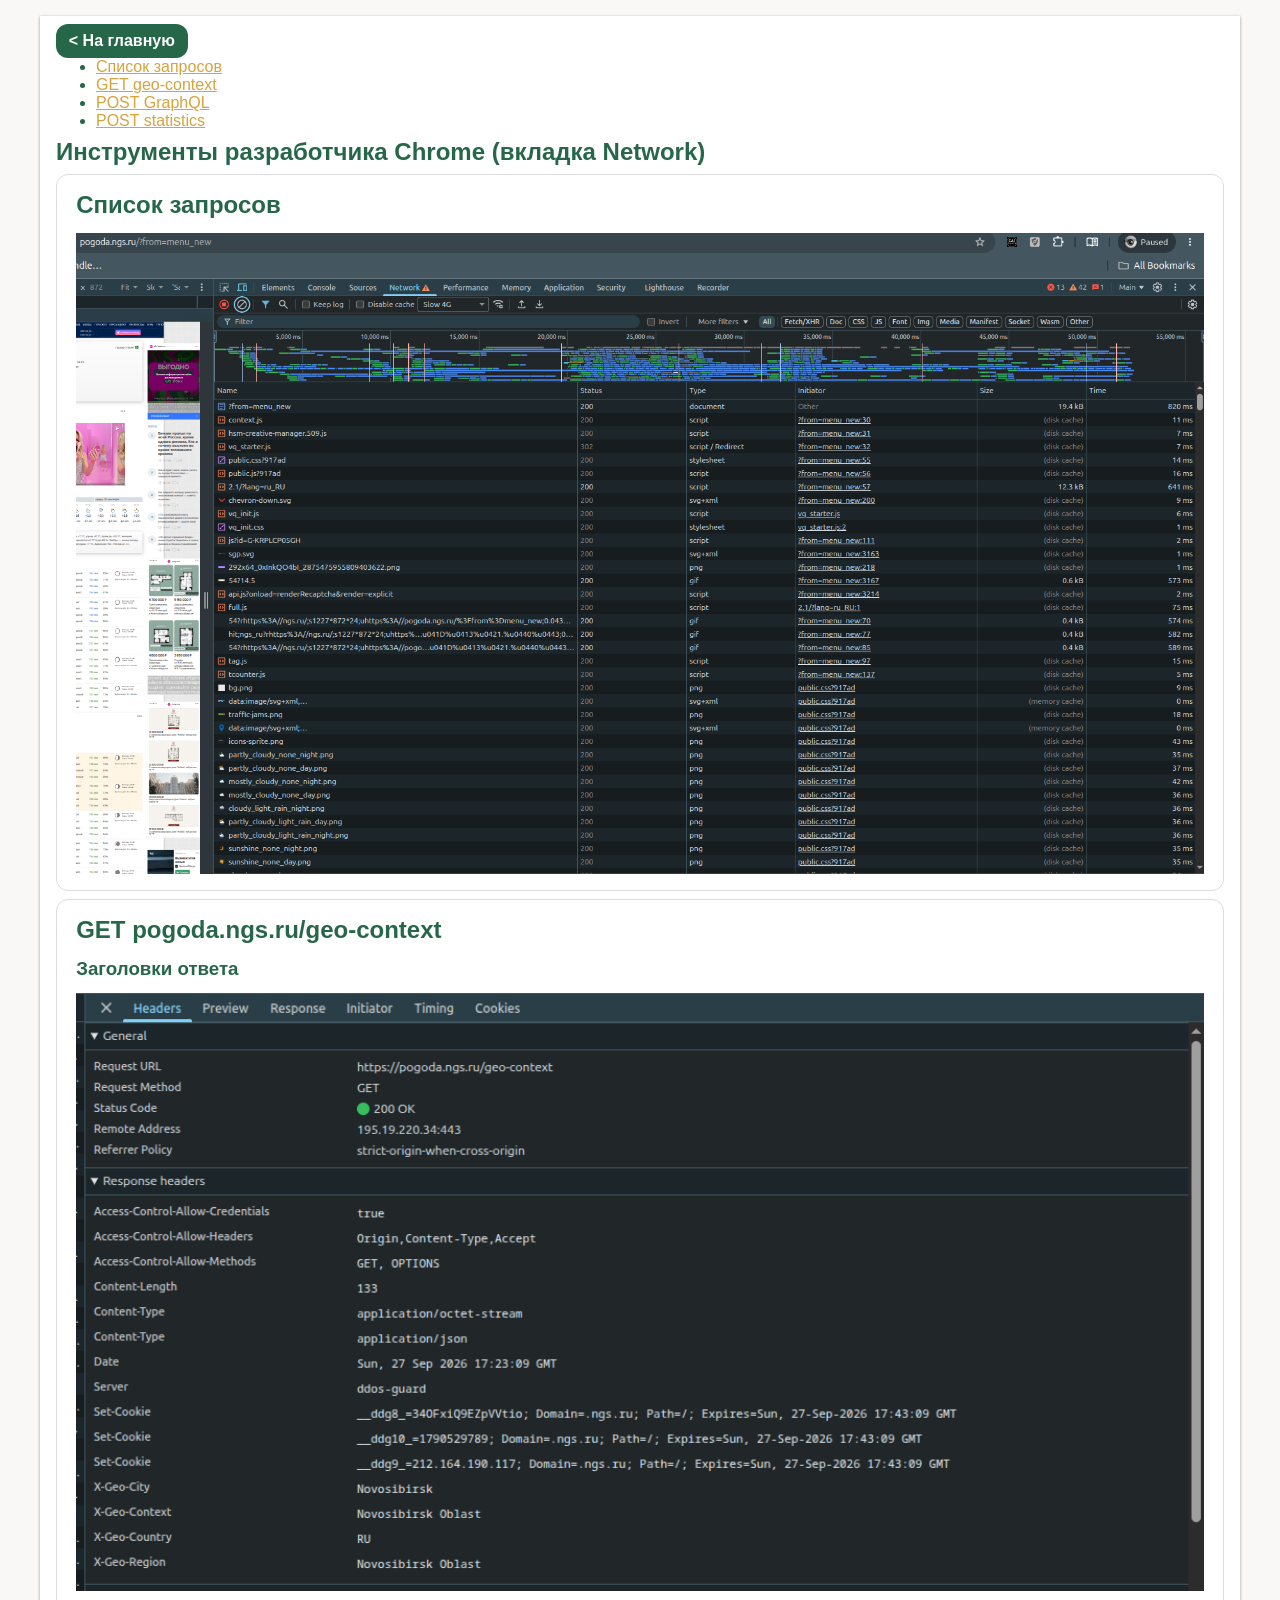
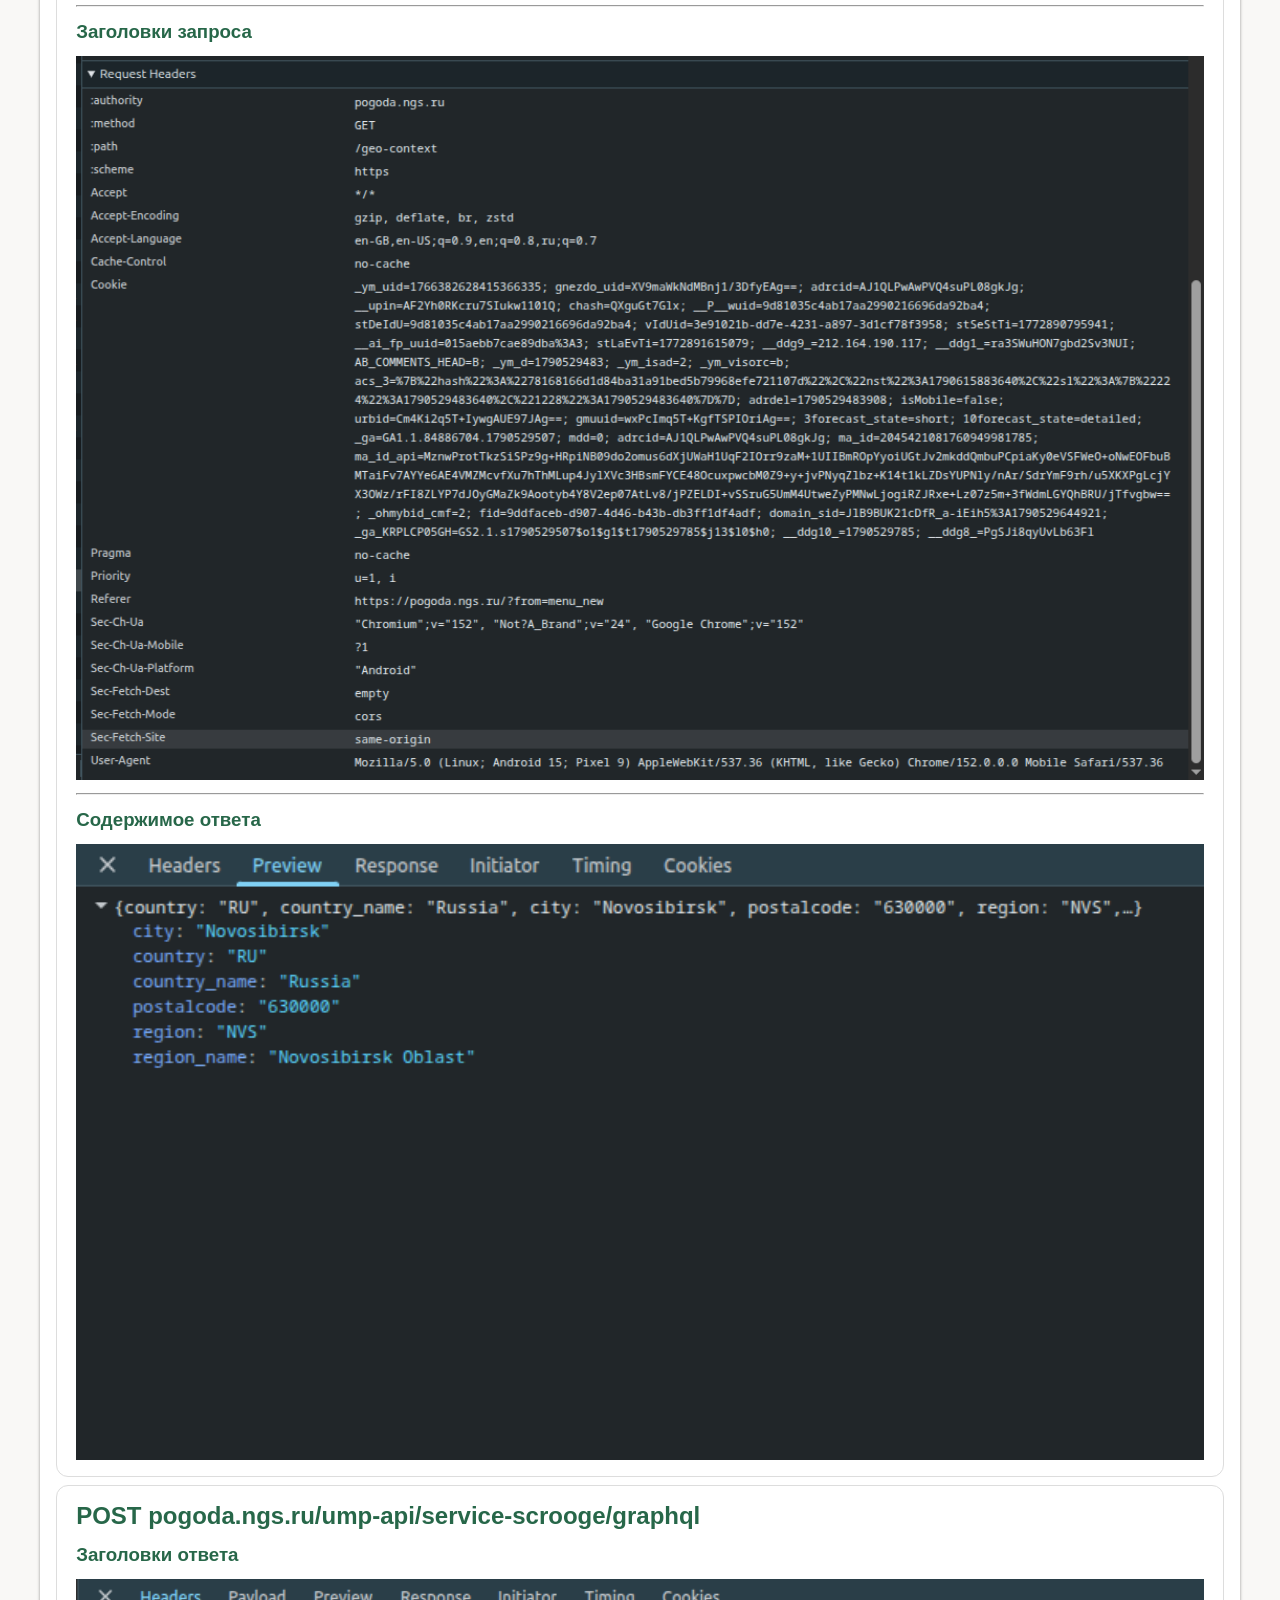
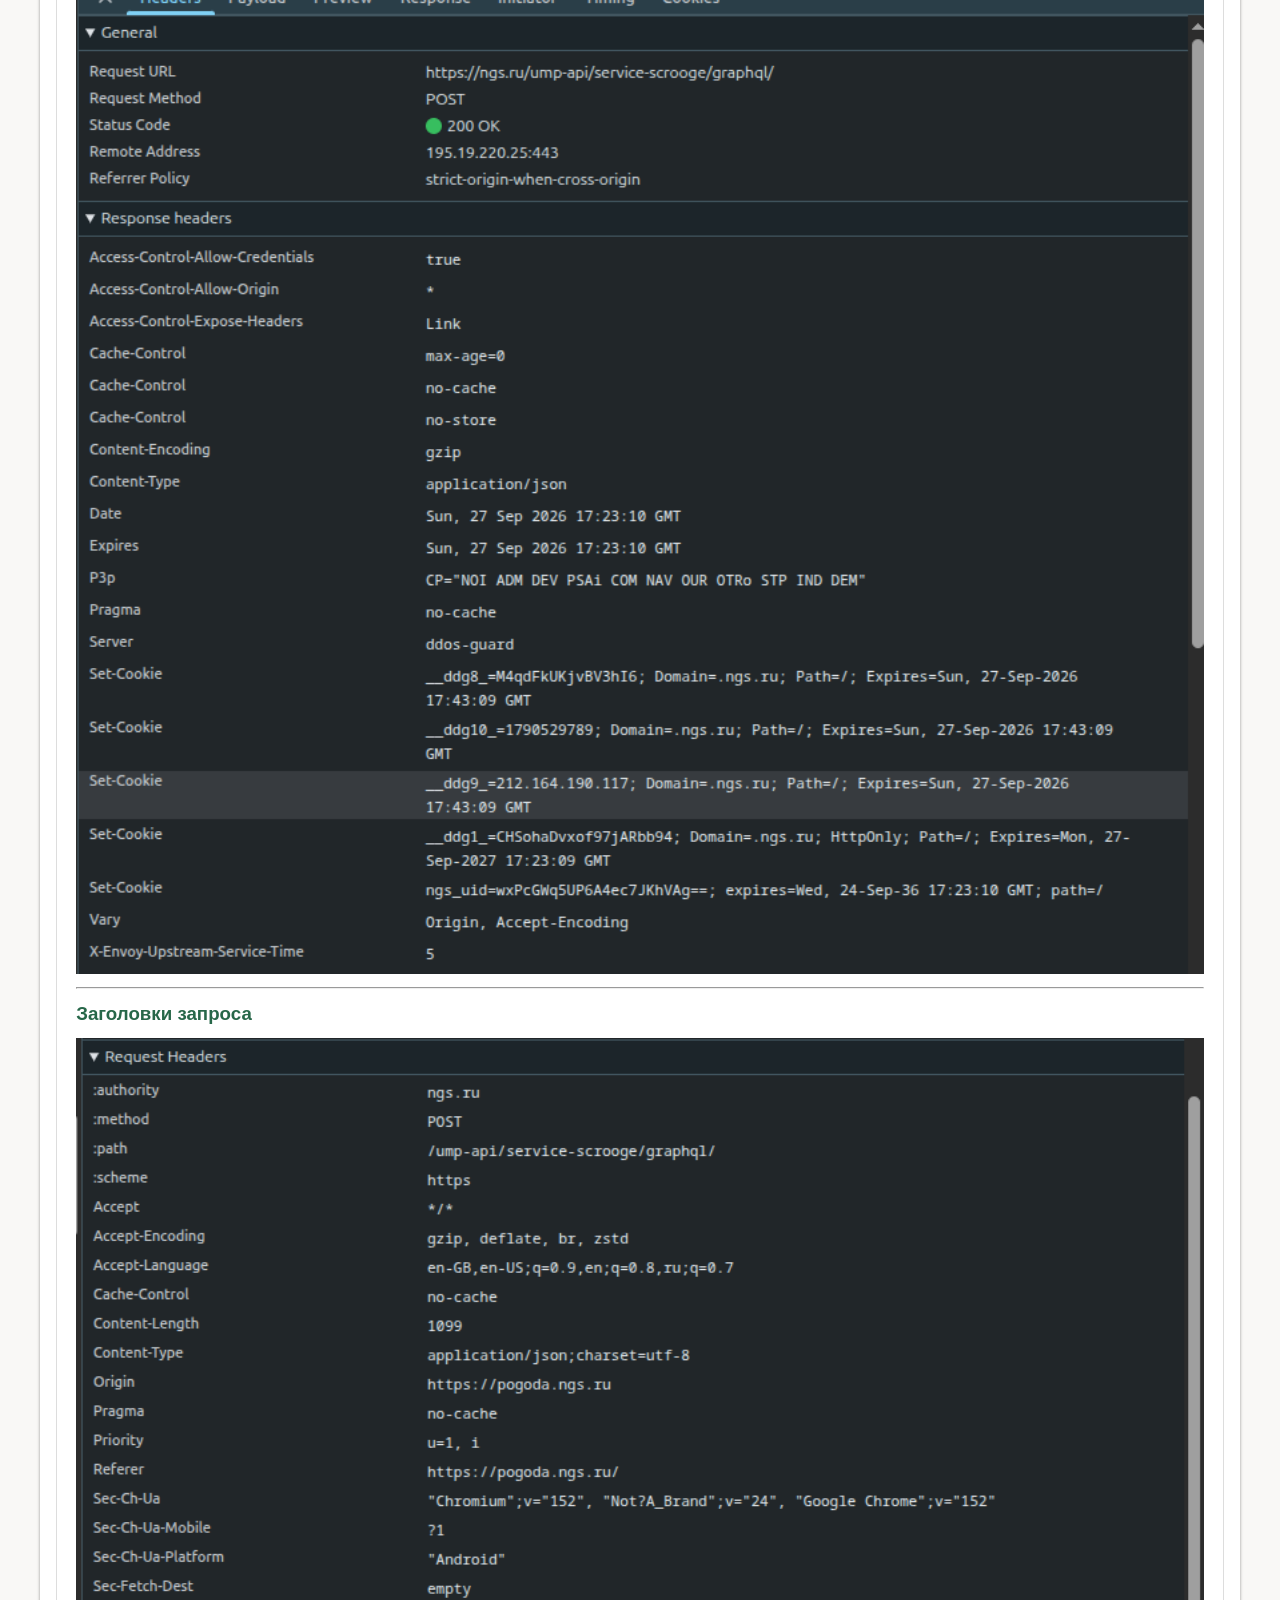
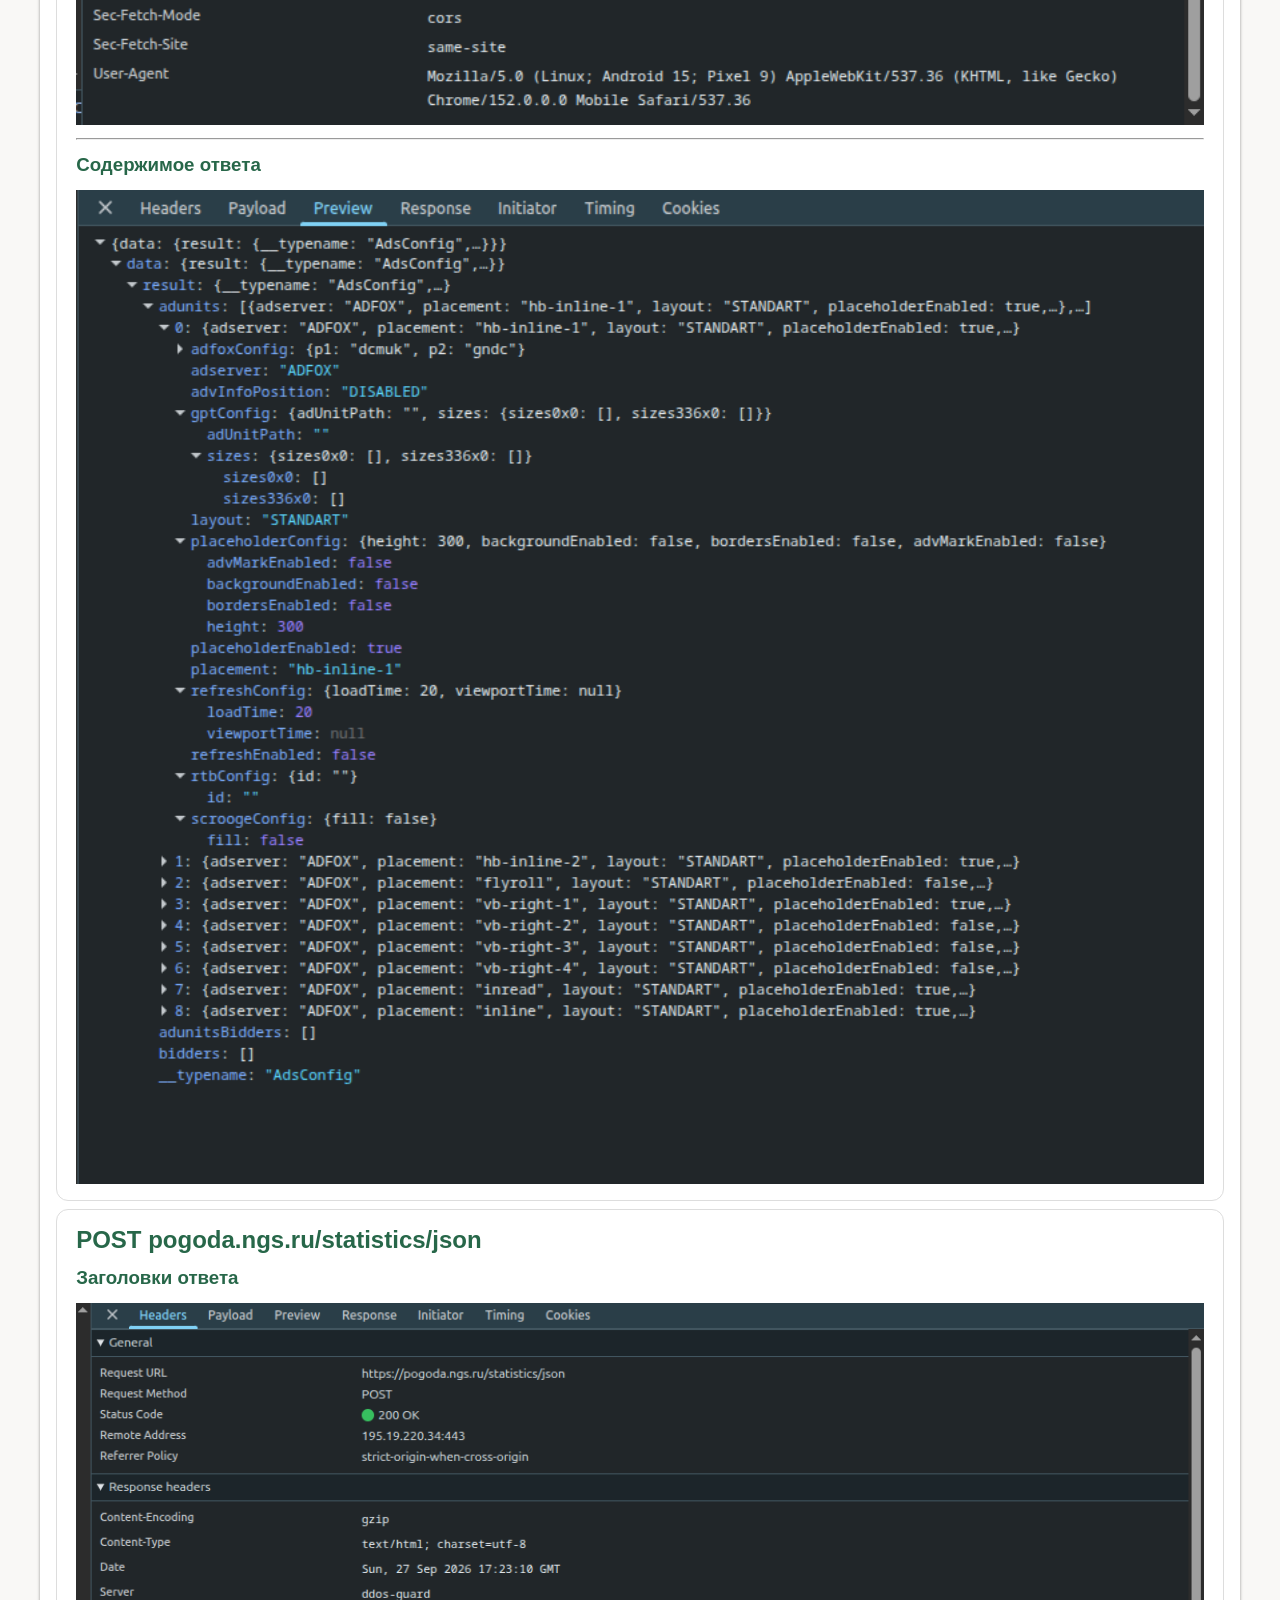
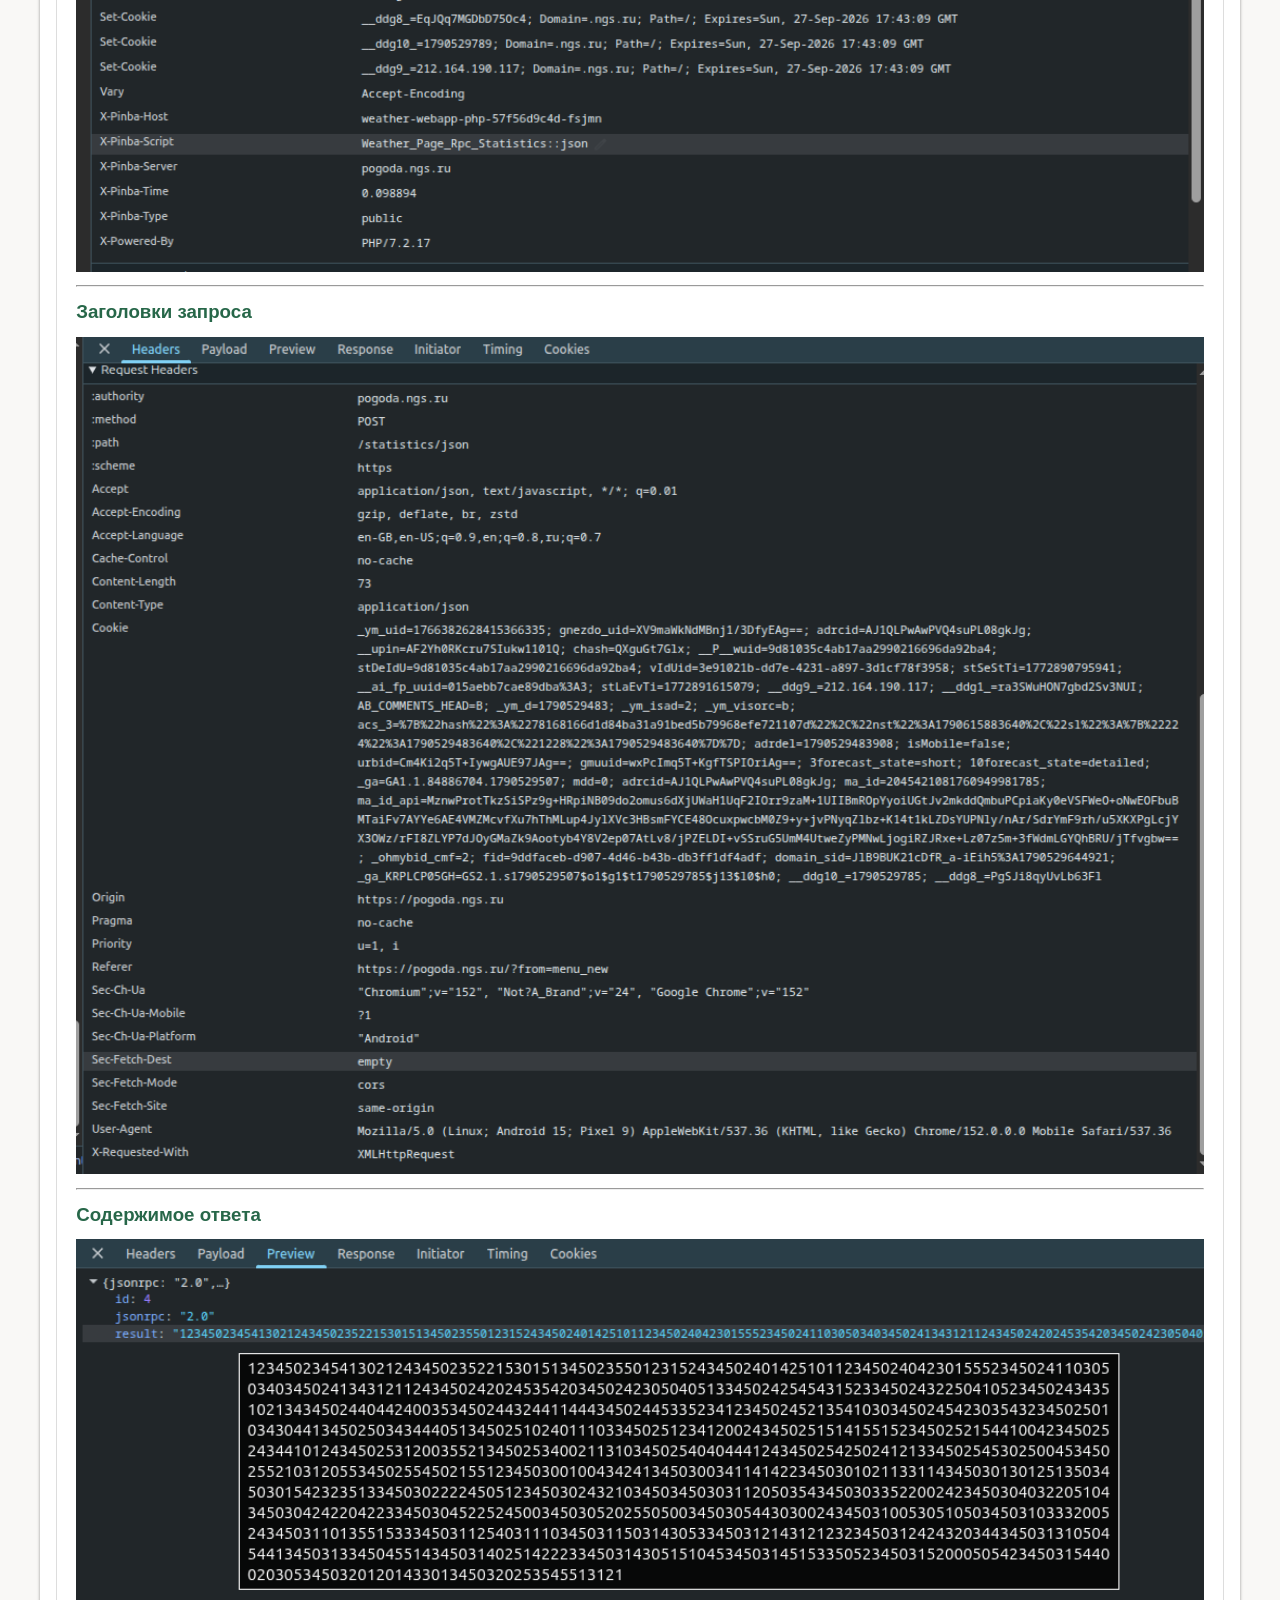
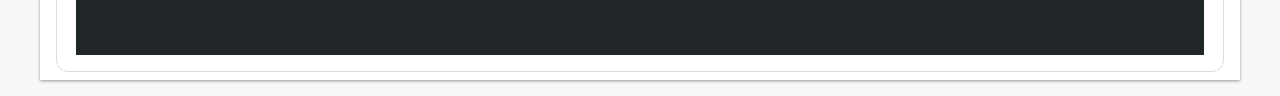
==== pages/devtools.html @ 2efb979c "add: Network page" ====
<!DOCTYPE html>
<html lang="ru">
<head>
    <meta charset="UTF-8">
    <meta name="viewport" content="width=device-width, initial-scale=1.0">
    <title>Отчёт Несытовой К.</title>
    <link rel="stylesheet" href="../styles.css"> 
    <link rel="icon" type="image/svg+xml" href="./assets/favicon/favicon.svg" />

</head>
<body>

    <section class="wrapper">
        <nav class="page-nav">
            <a href="../index.html" class="btn">< На главную</a>

            <ul>
                <li><a href="#requests" class="nav-link">Список запросов</a></li>
                <li><a href="#geo-context" class="nav-link">GET geo-context</a></li>
                <li><a href="#graphql" class="nav-link">POST GraphQL</a></li>
                <li><a href="#statistics" class="nav-link">POST statistics</a></li>
            </ul>
        </nav>
        <h1>Инструменты разработчика Chrome (вкладка Network)</h1>
        <article class="card">
            <h2 id="requests">Список запросов</h2>
            <img src="../assets/devtools/00-network-list.png" alt="Список запросов">
        </article>
        <article class="card">
            <h2  id="geo-context">GET pogoda.ngs.ru/geo-context</h2>

            <h3>Заголовки ответа</h3>
            <img src="../assets/devtools/geo-context-01-response.png" alt="Response headers"> 
            <hr>

            <h3>Заголовки запроса</h3>
            <img src="../assets/devtools/geo-context-02-request.png" alt="Request headers">
            <hr>

            <h3>Содержимое ответа</h3>
            <img src="../assets/devtools/geo-context-03-preview.png" alt="Response preview">
        </article>
        <article class="card">
            <h2 id="graphql">POST pogoda.ngs.ru/ump-api/service-scrooge/graphql</h2>

            <h3>Заголовки ответа</h3>
            <img src="../assets/devtools/graphql-01-response.png" alt="Response headers">
            <hr>

            <h3>Заголовки запроса</h3>
            <img src="../assets/devtools/graphql-02-request.png" alt="Request headers">
            <hr>

            <h3>Содержимое ответа</h3>
            <img src="../assets/devtools/graphql-03-preview.png" alt="Response preview">
        </article>
        <article class="card">
            <h2 id="statistics">POST pogoda.ngs.ru/statistics/json</h2>

            <h3>Заголовки ответа</h3>
            <img src="../assets/devtools/statistics-01-response.png" alt="Response headers">
            <hr>

            <h3>Заголовки запроса</h3>
            <img src="../assets/devtools/statistics-02-request.png" alt="Request headers">
            <hr>

            <h3>Содержимое ответа</h3>
            <img src="../assets/devtools/statistics-03-preview.png" alt="Response preview">
        </article>
    </section>
</body>
---- styles.css ----
:root {
    --color-primary: #276749;
    --color-bg: #f9f8f6;
    --color-surface: #ffffff;
    --color-text: #1e1e1e;
    --color-secondary: #d6a33c;
    --color-border: #ddd;

    --border-radius: .75rem;
}

*, *::before, *::after {
    box-sizing: border-box;
    margin: 0;
  }



body {
    font-family: Arial, Helvetica, sans-serif;

    padding: 0 2rem;
    margin: 1rem .5rem;

    color: var(--color-primary);
    background-color: var(--color-bg);
}

.nav-link {
    cursor: pointer;
    color: var(--color-secondary);

    &:hover,
    &:focus,
    &:active {
        color: var(--color-primary);
    }

    &:visited {
        color: var(--color-primary);
    }
}

.btn {
    display: inline-block;
    padding: 0.5rem 0.8rem;
    border-radius: var(--border-radius);
    background-color: var(--color-primary);
    color: var(--color-surface);
    text-decoration: none;
    font-weight: 600;

    &:hover,
    &:focus,
    &:active {
        background-color: var(--color-secondary);
    }

}

.wrapper {
    display: flex;
    flex-direction: column;
    gap: .5rem;

    max-width: 1200px;
    padding: .5rem 1rem;

    box-shadow:  0 1px 3px rgba(0, 0, 0, 0.4);

    background-color: var(--color-surface);
}

.header-content {
    display: flex;
    flex-direction: row;
    gap: 1.5rem;

    padding: 1rem 1.2rem;
}

.code-wrapper {
    border-left: 4px solid var(--color-primary);
    background-color: var(--color-surface);
    padding:  0.5rem 0.8rem;
}

.code-block {
    display: block;
    width: 100%;
    padding-left: 1rem;
    border-radius: var(--border-radius);
    background-color: var(--color-text);
}


.card {
    display: flex;
    flex-direction: column;
    gap: 0.85rem;
  
    border: 1px solid var(--color-border);
    border-radius: var(--border-radius);
    background: var(--color-surface);

    padding: 1rem 1.2rem;
  }


  .card-block {
    display: flex;
    flex-direction: column;
    gap: .25rem;
  }
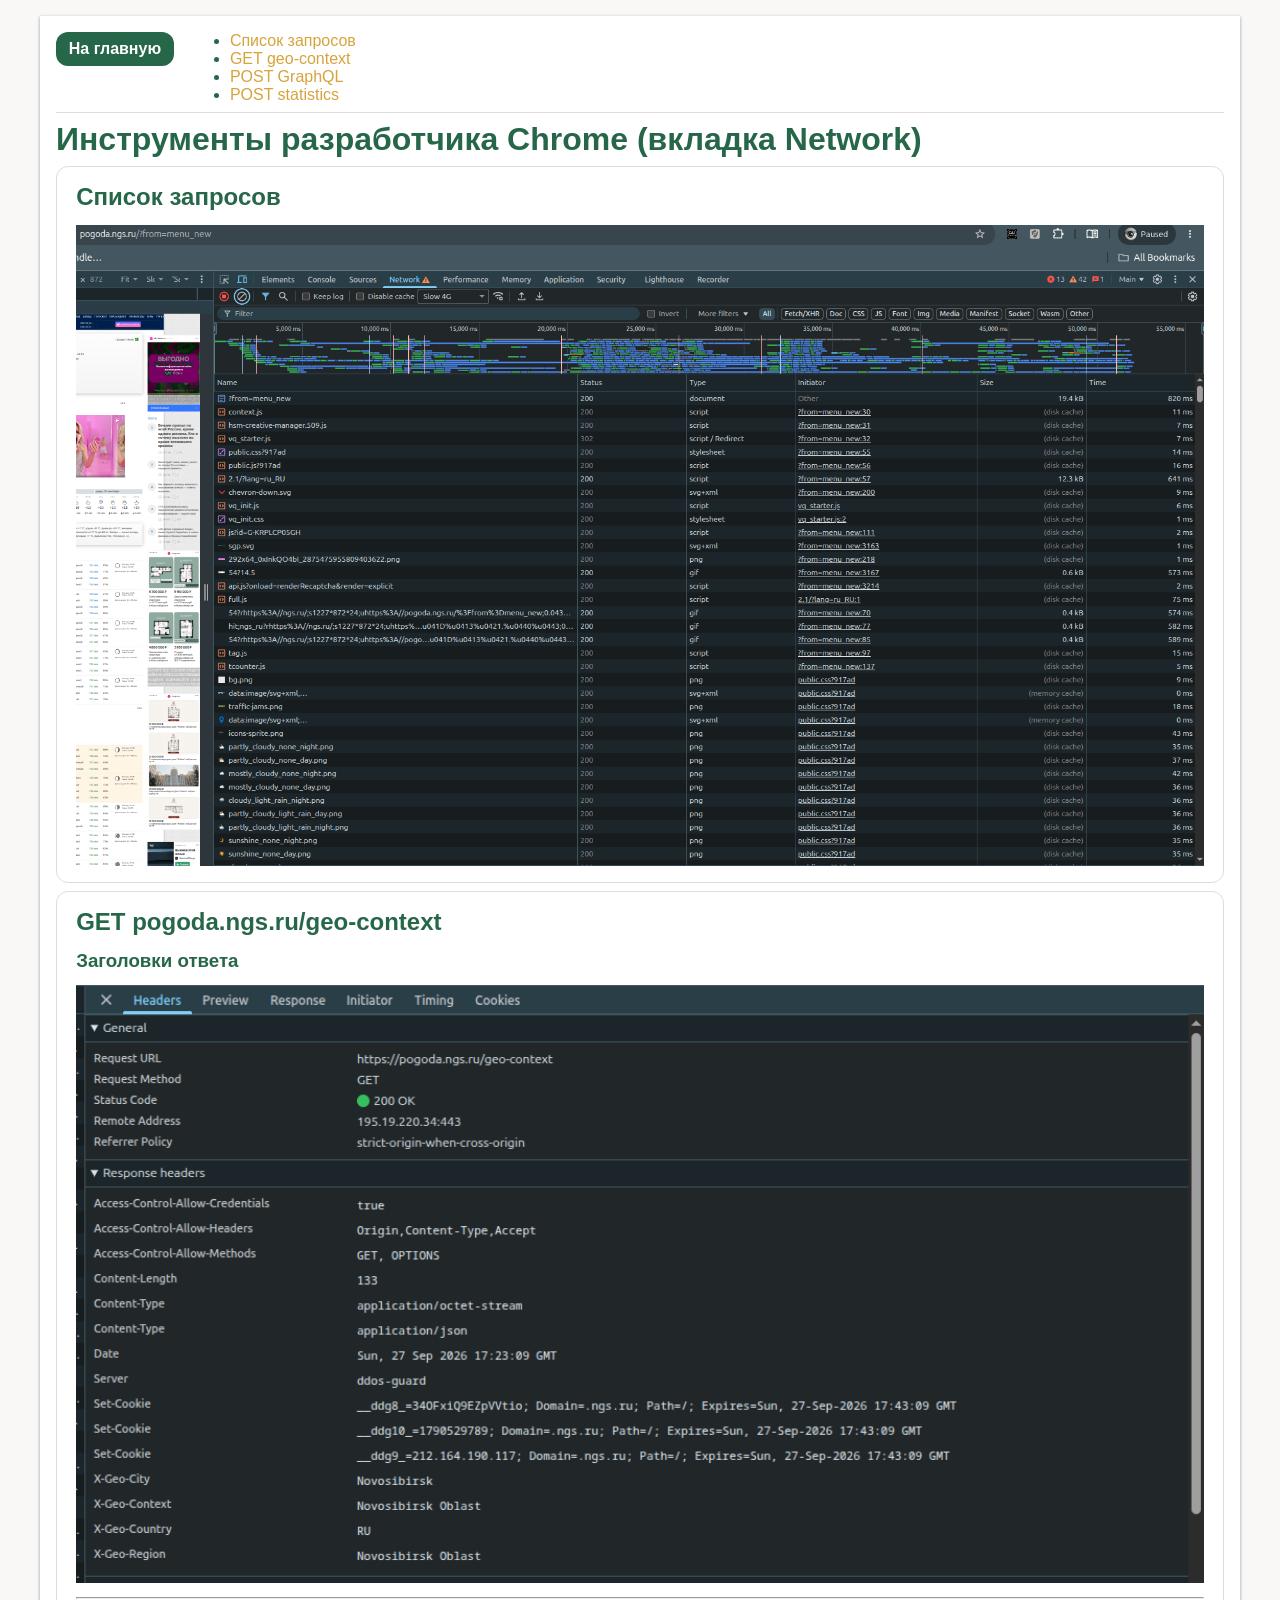
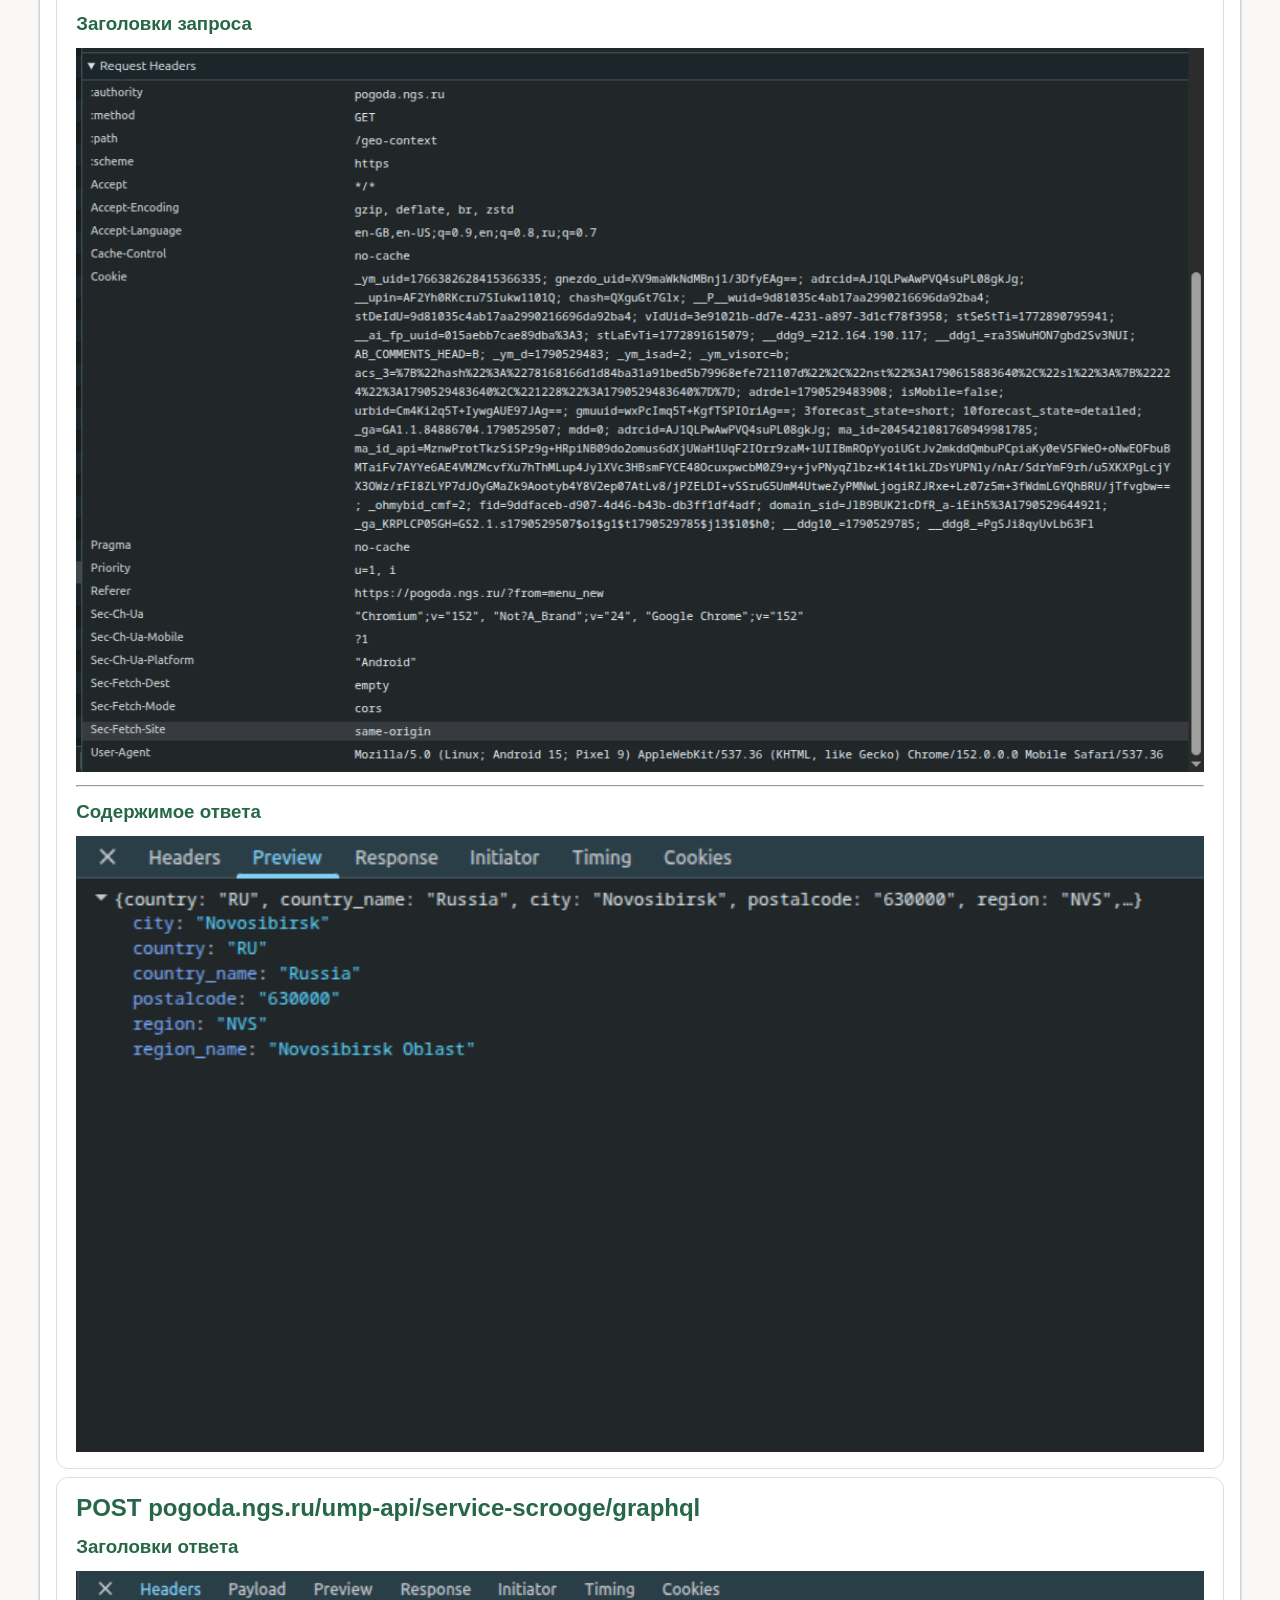
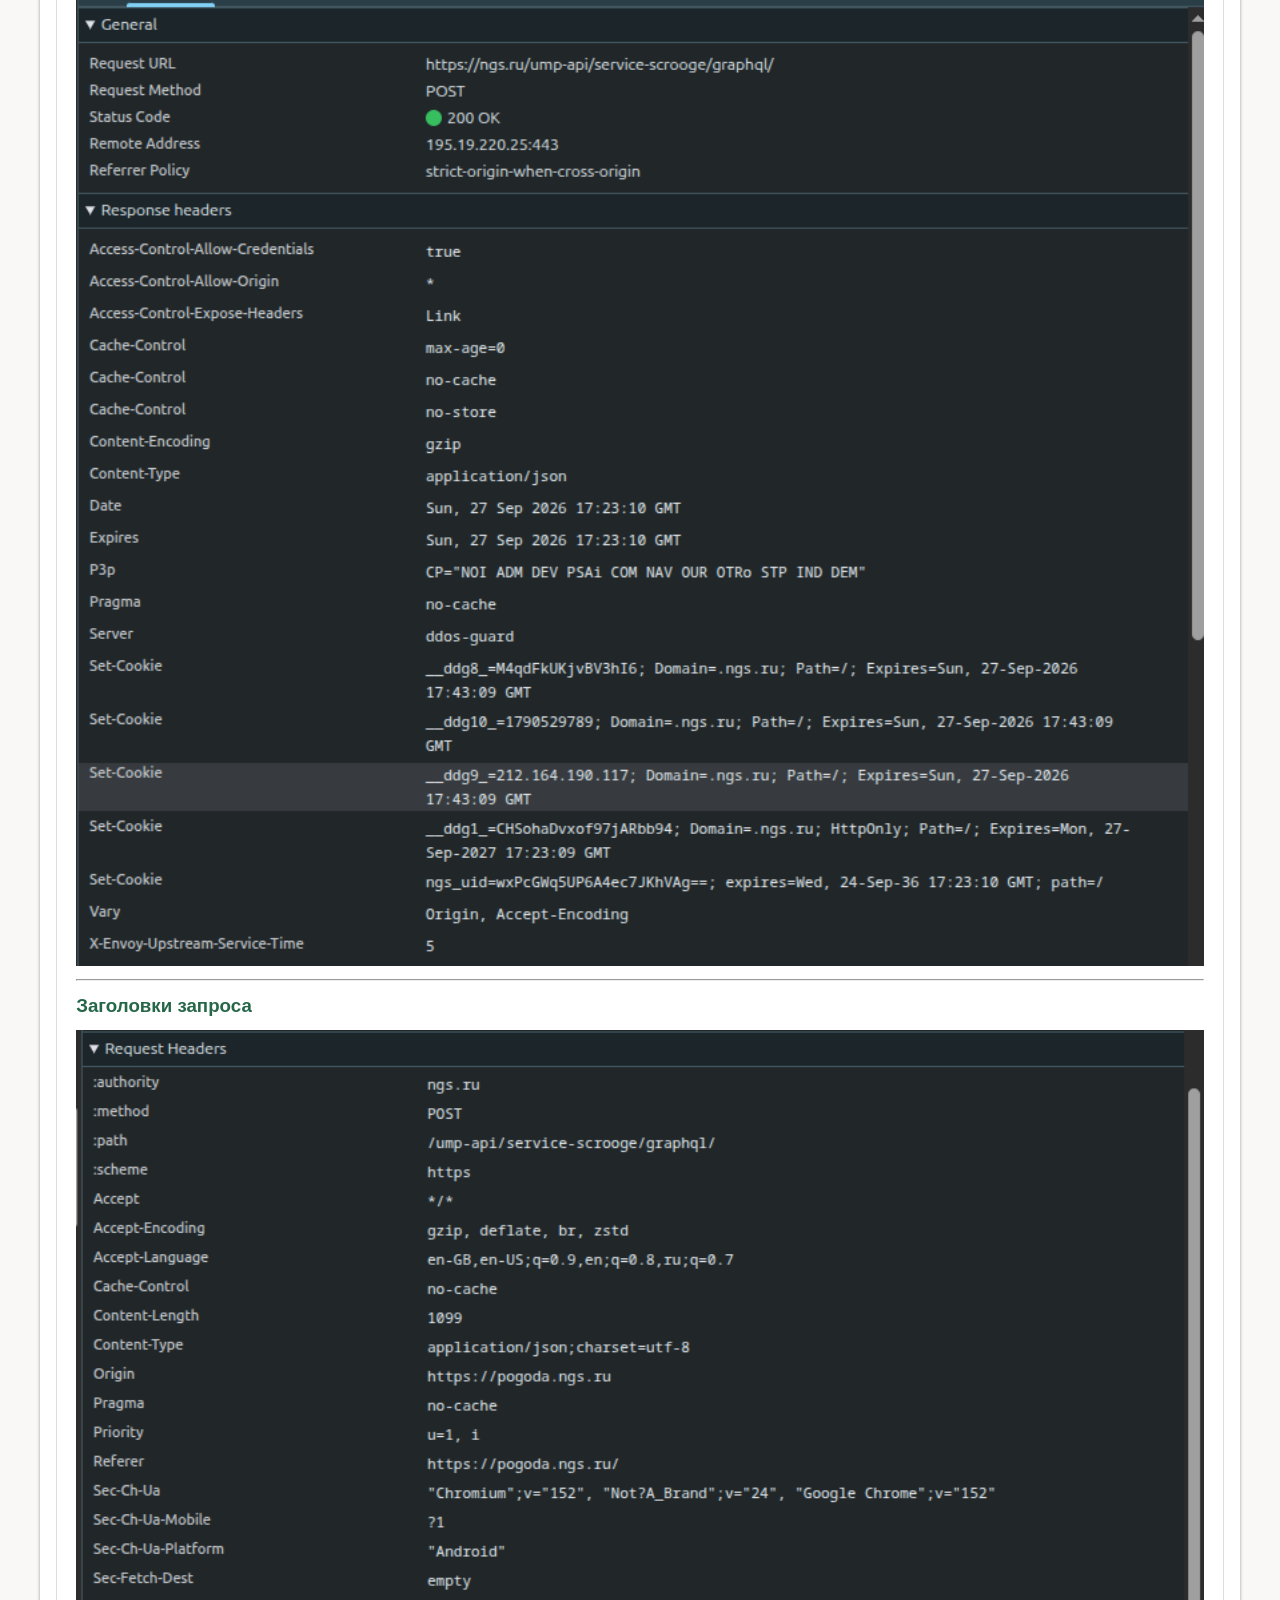
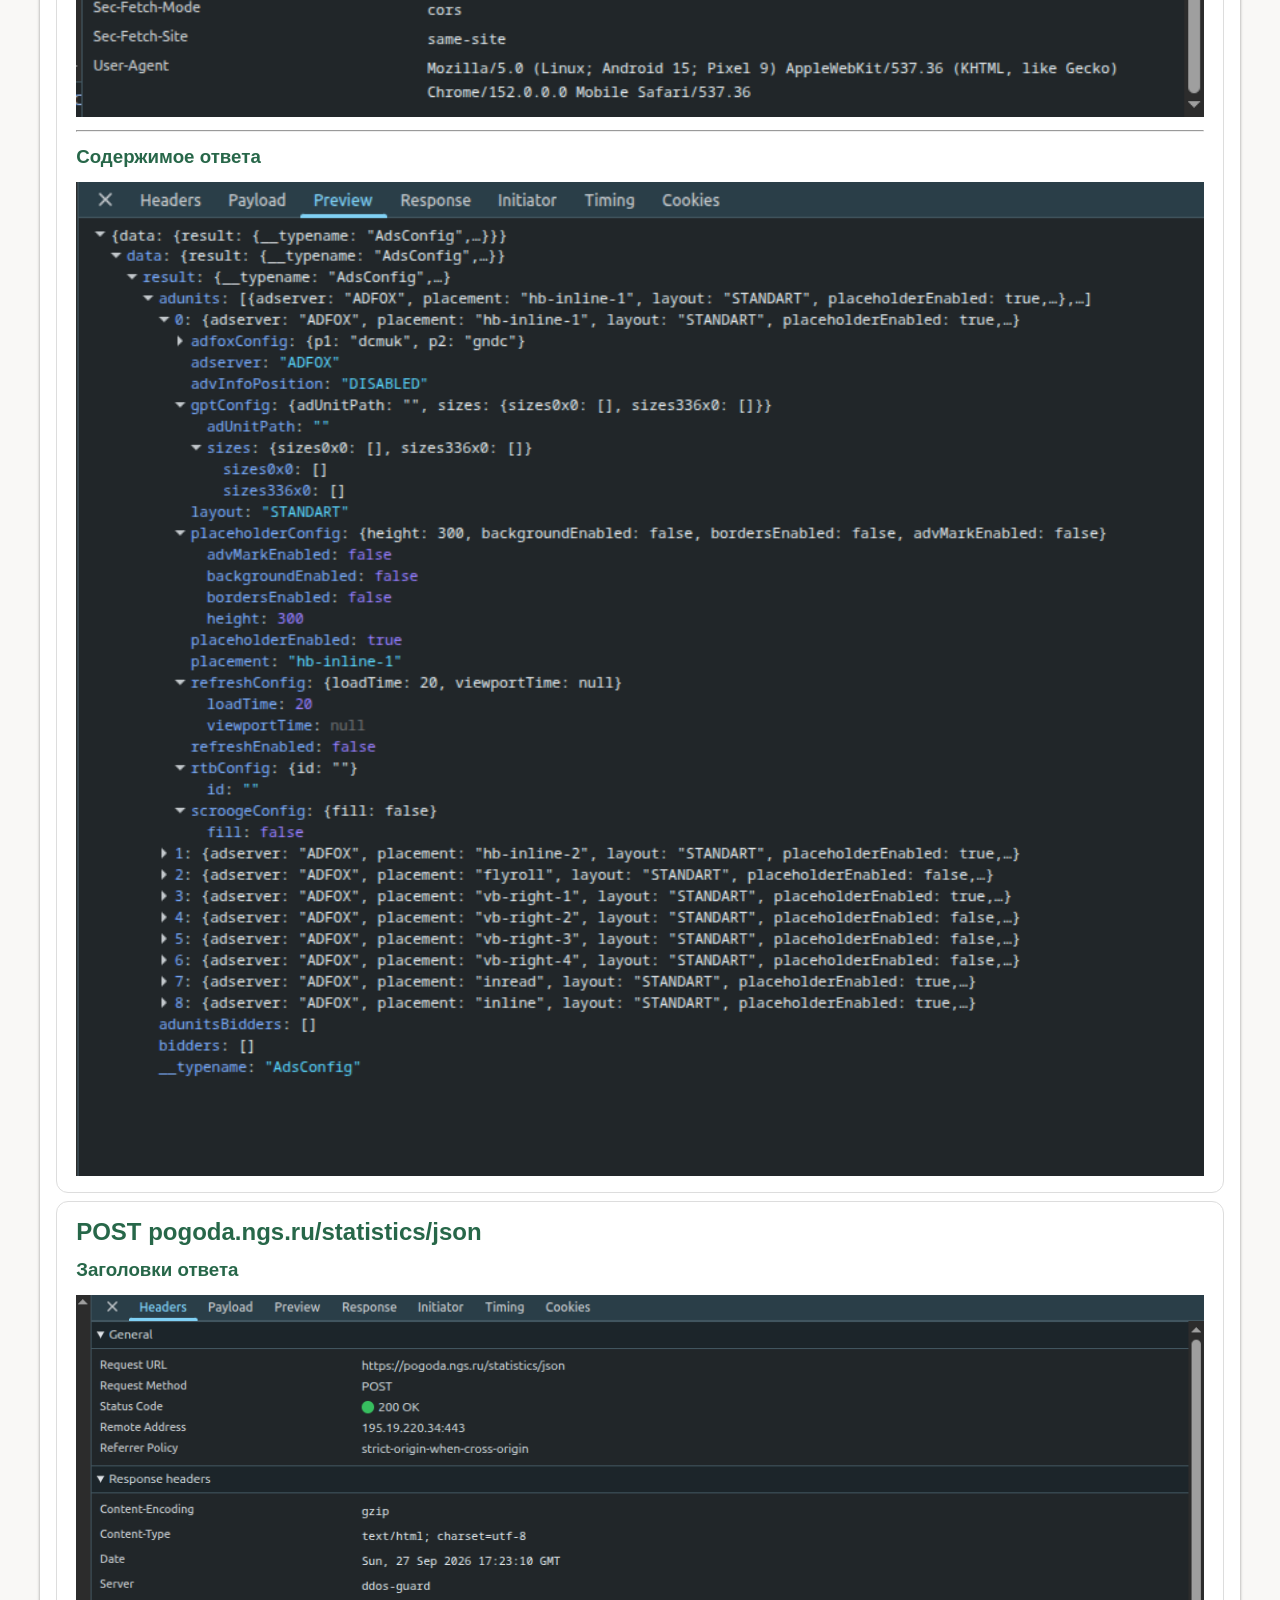
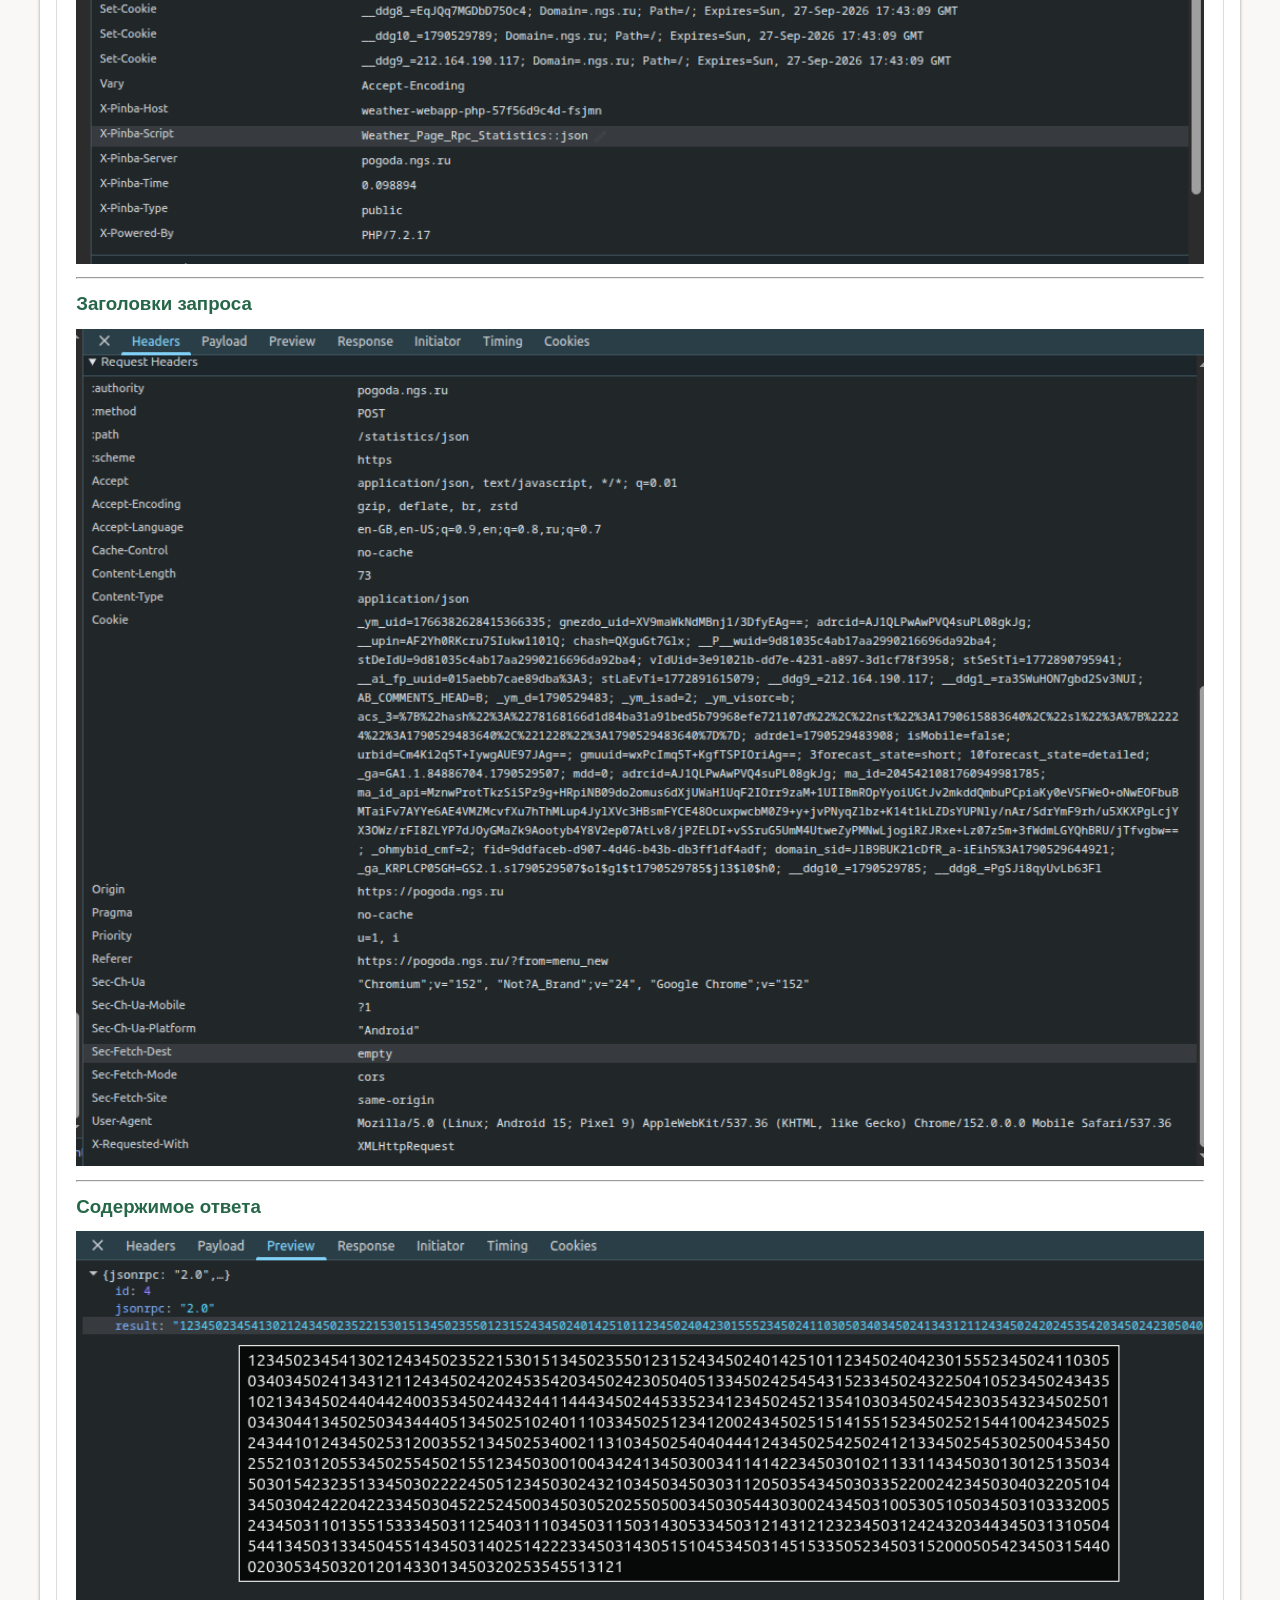
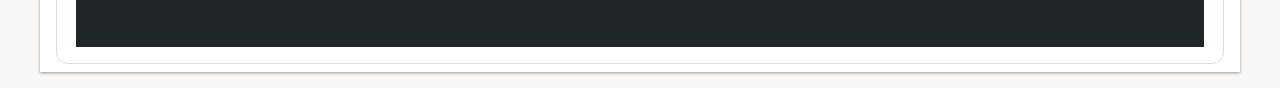
==== commit 96e4bfbf: "fix: validator errors" ====
--- a/pages/devtools.html
+++ b/pages/devtools.html
@@ -13,7 +13,7 @@
 
     <section class="wrapper">
         <nav class="page-nav">
-            <a href="../index.html" class="btn">< На главную</a>
+            <a href="../index.html" class="btn">На главную</a>
 
             <ul>
                 <li><a href="#requests" class="nav-link">Список запросов</a></li>
--- a/styles.css
+++ b/styles.css
@@ -14,6 +14,9 @@
     margin: 0;
   }
 
+  h1 {
+    font-size: clamp(1.5rem, 5vw, 2rem);
+}
 
 
 body {
@@ -24,22 +27,44 @@
 
     color: var(--color-primary);
     background-color: var(--color-bg);
+
+    @media (max-width: 600px) {
+        padding: 0 .5rem;
+        margin: .5rem 0;
+    }
+}
+
+img {
+    max-width: 100%;
+    height: auto;
 }
 
 .nav-link {
-    cursor: pointer;
     color: var(--color-secondary);
+    text-decoration: none;
 
     &:hover,
-    &:focus,
+    &:focus-visible, 
     &:active {
         color: var(--color-primary);
     }
 
+    &:hover,
+    &:focus-visible  {
+        text-decoration: underline;
+    }
+    
+    &:focus-visible {
+        outline: 2px solid var(--color-secondary);
+        outline-offset: 3px;
+    }
+       
     &:visited {
-        color: var(--color-primary);
+        color: var(--color-secondary);
     }
 }
+
+
 
 .btn {
     display: inline-block;
@@ -58,6 +83,16 @@
 
 }
 
+.page-nav {
+    display: flex;
+    flex-wrap: wrap;
+    gap: 1rem;
+    align-items: flex-start;
+    border-bottom: 1px solid var(--color-border);
+    padding: .5rem 0;
+
+}
+
 .wrapper {
     display: flex;
     flex-direction: column;
@@ -65,10 +100,10 @@
 
     max-width: 1200px;
     padding: .5rem 1rem;
-
-    box-shadow:  0 1px 3px rgba(0, 0, 0, 0.4);
+    margin: 0 auto;
 
     background-color: var(--color-surface);
+    box-shadow:  0 1px 3px rgba(0, 0, 0, 0.4);
 }
 
 .header-content {
@@ -77,6 +112,17 @@
     gap: 1.5rem;
 
     padding: 1rem 1.2rem;
+
+    @media (max-width: 600px) {
+            flex-direction: column;
+            align-items: flex-start;
+            gap: 1rem;
+
+            img {
+                max-width: 100%;
+                height: auto;
+            }
+    }
 }
 
 .code-wrapper {
@@ -91,6 +137,10 @@
     padding-left: 1rem;
     border-radius: var(--border-radius);
     background-color: var(--color-text);
+    color: var(--color-secondary);
+
+    max-width: 100%;
+    overflow-x: auto;
 }
 
 
@@ -112,3 +162,8 @@
     flex-direction: column;
     gap: .25rem;
   }
+
+  dfn {
+    font-weight: 700;
+    font-style: normal;
+}
